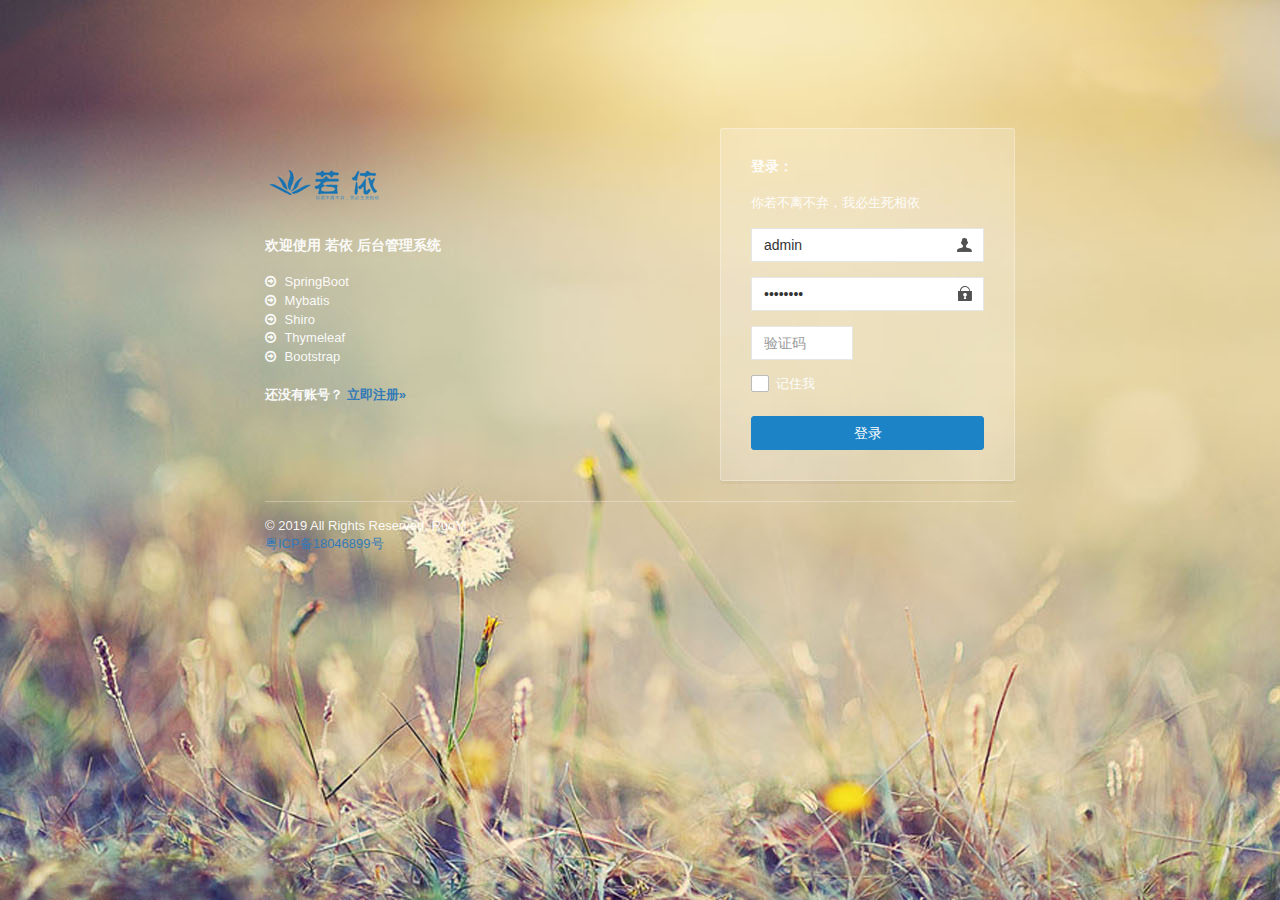
==== src/main/resources/templates/login.html @ a2b91b06 "123213" ====
<!DOCTYPE html>
<html  lang="zh" xmlns:th="http://www.thymeleaf.org">
<head>
    <meta charset="utf-8">
    <meta name="viewport" content="width=device-width, initial-scale=1.0, maximum-scale=1.0">
    
    <title>若依管理系统</title>
    <meta name="keywords" content="若依,若依开源,若依框架,若依系统,ruoyi">
    <meta name="description" content="若依基于SpringBoot2.0的权限管理系统 易读易懂、界面简洁美观。 核心技术采用Spring、MyBatis、Shiro没有任何其它重度依赖">
    <link href="../static/css/bootstrap.min.css" th:href="@{/css/bootstrap.min.css}" rel="stylesheet"/>
    <link href="../static/css/font-awesome.min.css" th:href="@{/css/font-awesome.min.css}" rel="stylesheet"/>
    <link href="../static/css/style.css" th:href="@{/css/style.css}" rel="stylesheet"/>
    <link href="../static/css/login.min.css" th:href="@{/css/login.min.css}" rel="stylesheet"/>
    <link href="../static/ruoyi/css/ry-ui.css" th:href="@{/ruoyi/css/ry-ui.css?v=3.2.0}" rel="stylesheet"/>
    <!--[if lt IE 9]>
    <meta http-equiv="refresh" content="0;ie.html" />
    <![endif]-->
    <link rel="shortcut icon" href="../static/favicon.ico" th:href="@{favicon.ico}"/>
    <style type="text/css">label.error { position:inherit;  }</style>
    <script>
        if(window.top!==window.self){window.top.location=window.location};
    </script>
</head>

<body class="signin">

    <div class="signinpanel">
        <div class="row">
            <div class="col-sm-7">
                <div class="signin-info">
                    <div class="logopanel m-b">
                        <h1><img alt="[ 若依 ]" src="../static/ruoyi.png" th:src="@{/ruoyi.png}"></h1>
                    </div>
                    <div class="m-b"></div>
                    <h4>欢迎使用 <strong>若依 后台管理系统</strong></h4>
                    <ul class="m-b">
                        <li><i class="fa fa-arrow-circle-o-right m-r-xs"></i> SpringBoot</li>
                        <li><i class="fa fa-arrow-circle-o-right m-r-xs"></i> Mybatis</li>
                        <li><i class="fa fa-arrow-circle-o-right m-r-xs"></i> Shiro</li>
                        <li><i class="fa fa-arrow-circle-o-right m-r-xs"></i> Thymeleaf</li>
                        <li><i class="fa fa-arrow-circle-o-right m-r-xs"></i> Bootstrap</li>
                    </ul>
                    <strong>还没有账号？ <a href="#">立即注册&raquo;</a></strong>
                </div>
            </div>
            <div class="col-sm-5">
                <form id="signupForm">
                    <h4 class="no-margins">登录：</h4>
                    <p class="m-t-md">你若不离不弃，我必生死相依</p>
                    <input type="text"     name="username" class="form-control uname"     placeholder="用户名" value="admin"    />
                    <input type="password" name="password" class="form-control pword"     placeholder="密码"   value="admin123" />
					<div class="row m-t" th:if="${captchaEnabled==true}">
						<div class="col-xs-6">
						    <input type="text" name="validateCode" class="form-control code" placeholder="验证码" maxlength="5" autocomplete="off">
						</div>
						<div class="col-xs-6">
							<a href="javascript:void(0);" title="点击更换验证码">
								<img th:src="@{captcha/captchaImage(type=${captchaType})}" class="imgcode" width="85%"/>
							</a>
						</div>
					</div>
                    <div class="checkbox-custom" th:classappend="${captchaEnabled==false} ? 'm-t'">
				        <input type="checkbox" id="rememberme" name="rememberme"> <label for="rememberme">记住我</label>
				    </div>
                    <button class="btn btn-success btn-block" id="btnSubmit" data-loading="正在验证登录，请稍后...">登录</button>
                </form>
            </div>
        </div>
        <div class="signup-footer">
            <div class="pull-left">
                &copy; 2019 All Rights Reserved. RuoYi <br>
                <a href="http://www.miitbeian.gov.cn/" target="_blank" rel="nofollow">粤ICP备18046899号</a><br>
            </div>
        </div>
    </div>
<script th:inline="javascript"> var ctx = [[@{/}]]; var captchaType = [[${captchaType}]]; </script>
<!-- 全局js -->
<script src="../static/js/jquery.min.js" th:src="@{/js/jquery.min.js}"></script>
<script src="../static/js/bootstrap.min.js" th:src="@{/js/bootstrap.min.js}"></script>
<!-- 验证插件 -->
<script src="../static/ajax/libs/validate/jquery.validate.min.js" th:src="@{/ajax/libs/validate/jquery.validate.min.js}"></script>
<script src="../static/ajax/libs/validate/messages_zh.min.js" th:src="@{/ajax/libs/validate/messages_zh.min.js}"></script>
<script src="../static/ajax/libs/layer/layer.min.js" th:src="@{/ajax/libs/layer/layer.min.js}"></script>
<script src="../static/ajax/libs/blockUI/jquery.blockUI.js" th:src="@{/ajax/libs/blockUI/jquery.blockUI.js}"></script>
<script src="http://tajs.qq.com/stats?sId=62048022"></script>
<script src="../static/ruoyi/js/ry-ui.js" th:src="@{/ruoyi/js/ry-ui.js?v=3.2.0}"></script>
<script src="../static/ruoyi/login.js" th:src="@{/ruoyi/login.js}"></script>
</body>
</html>
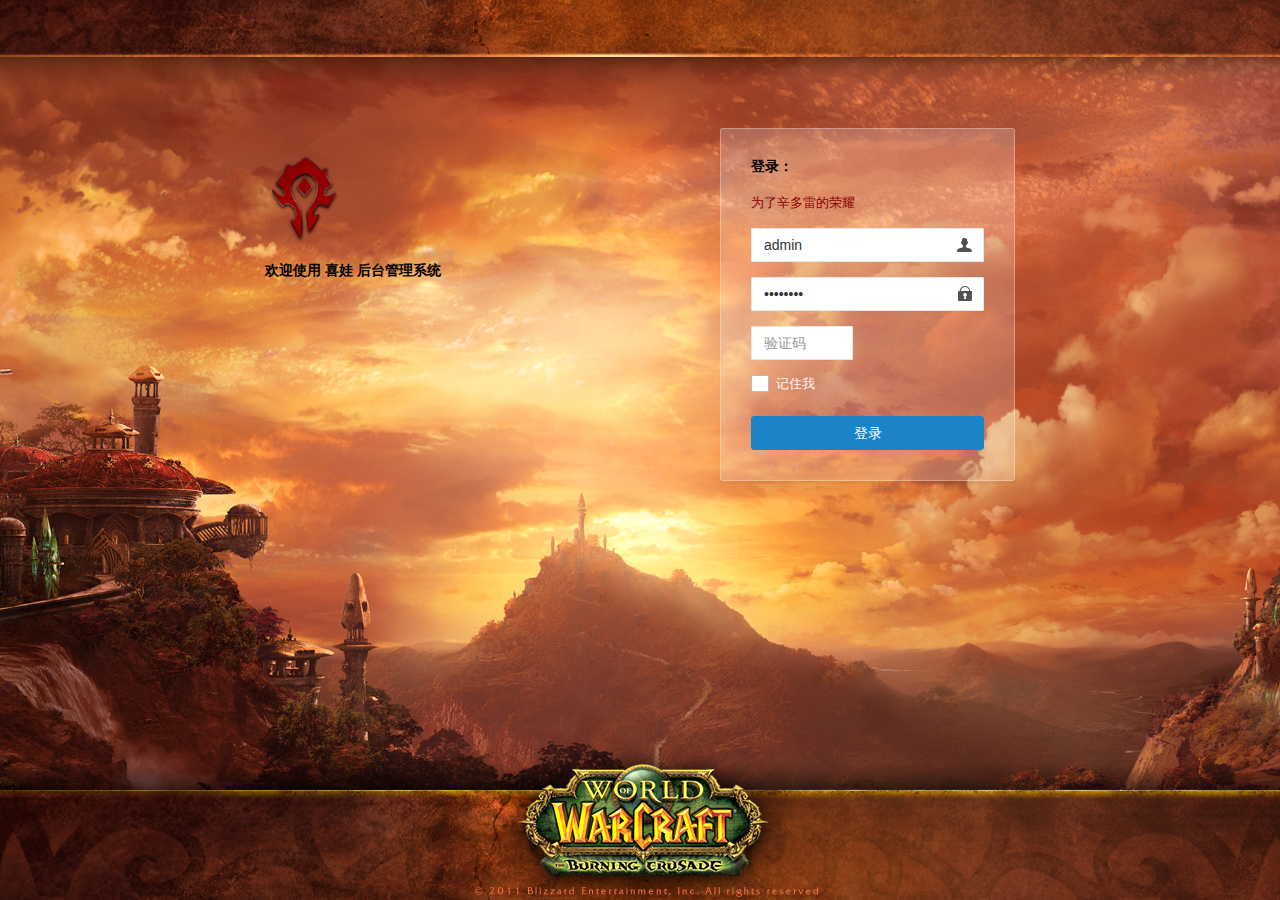
==== commit 8cbd4554: "xiwa" ====
--- a/src/main/resources/templates/login.html
+++ b/src/main/resources/templates/login.html
@@ -4,9 +4,7 @@
     <meta charset="utf-8">
     <meta name="viewport" content="width=device-width, initial-scale=1.0, maximum-scale=1.0">
     
-    <title>若依管理系统</title>
-    <meta name="keywords" content="若依,若依开源,若依框架,若依系统,ruoyi">
-    <meta name="description" content="若依基于SpringBoot2.0的权限管理系统 易读易懂、界面简洁美观。 核心技术采用Spring、MyBatis、Shiro没有任何其它重度依赖">
+    <title>喜娃管理系统</title>
     <link href="../static/css/bootstrap.min.css" th:href="@{/css/bootstrap.min.css}" rel="stylesheet"/>
     <link href="../static/css/font-awesome.min.css" th:href="@{/css/font-awesome.min.css}" rel="stylesheet"/>
     <link href="../static/css/style.css" th:href="@{/css/style.css}" rel="stylesheet"/>
@@ -29,24 +27,16 @@
             <div class="col-sm-7">
                 <div class="signin-info">
                     <div class="logopanel m-b">
-                        <h1><img alt="[ 若依 ]" src="../static/ruoyi.png" th:src="@{/ruoyi.png}"></h1>
+                        <h1><img alt="[ 喜娃 ]" src="../static/ruoyi.png" th:src="@{/ruoyi.png}"></h1>
                     </div>
                     <div class="m-b"></div>
-                    <h4>欢迎使用 <strong>若依 后台管理系统</strong></h4>
-                    <ul class="m-b">
-                        <li><i class="fa fa-arrow-circle-o-right m-r-xs"></i> SpringBoot</li>
-                        <li><i class="fa fa-arrow-circle-o-right m-r-xs"></i> Mybatis</li>
-                        <li><i class="fa fa-arrow-circle-o-right m-r-xs"></i> Shiro</li>
-                        <li><i class="fa fa-arrow-circle-o-right m-r-xs"></i> Thymeleaf</li>
-                        <li><i class="fa fa-arrow-circle-o-right m-r-xs"></i> Bootstrap</li>
-                    </ul>
-                    <strong>还没有账号？ <a href="#">立即注册&raquo;</a></strong>
+                    <h4>欢迎使用 <strong>喜娃 后台管理系统</strong></h4>
                 </div>
             </div>
             <div class="col-sm-5">
                 <form id="signupForm">
                     <h4 class="no-margins">登录：</h4>
-                    <p class="m-t-md">你若不离不弃，我必生死相依</p>
+                    <p class="m-t-md">为了辛多雷的荣耀</p>
                     <input type="text"     name="username" class="form-control uname"     placeholder="用户名" value="admin"    />
                     <input type="password" name="password" class="form-control pword"     placeholder="密码"   value="admin123" />
 					<div class="row m-t" th:if="${captchaEnabled==true}">
@@ -66,12 +56,6 @@
                 </form>
             </div>
         </div>
-        <div class="signup-footer">
-            <div class="pull-left">
-                &copy; 2019 All Rights Reserved. RuoYi <br>
-                <a href="http://www.miitbeian.gov.cn/" target="_blank" rel="nofollow">粤ICP备18046899号</a><br>
-            </div>
-        </div>
     </div>
 <script th:inline="javascript"> var ctx = [[@{/}]]; var captchaType = [[${captchaType}]]; </script>
 <!-- 全局js -->
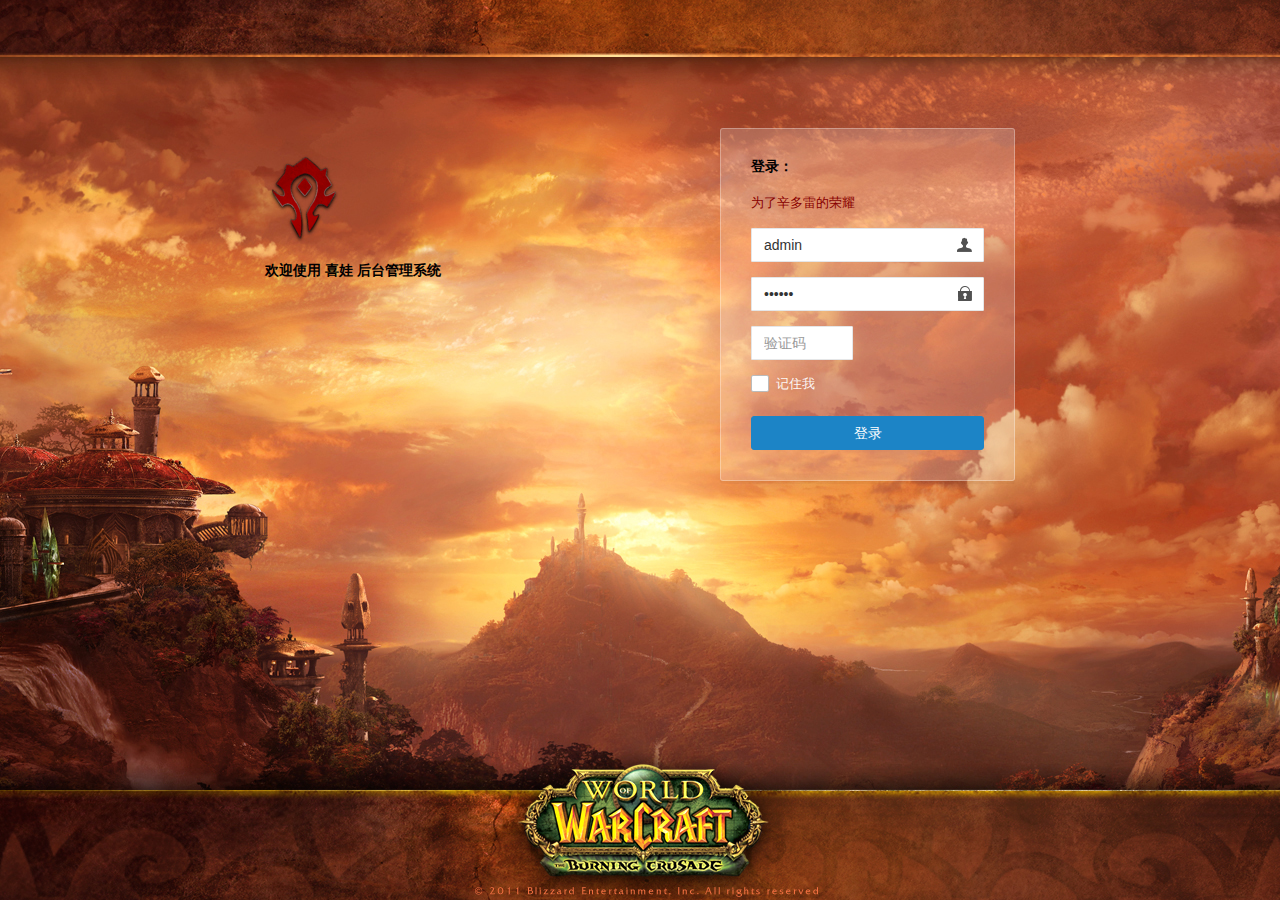
==== commit aefa5ba2: "增加强制退出功能" ====
--- a/src/main/resources/templates/login.html
+++ b/src/main/resources/templates/login.html
@@ -38,7 +38,7 @@
                     <h4 class="no-margins">登录：</h4>
                     <p class="m-t-md">为了辛多雷的荣耀</p>
                     <input type="text"     name="username" class="form-control uname"     placeholder="用户名" value="admin"    />
-                    <input type="password" name="password" class="form-control pword"     placeholder="密码"   value="admin123" />
+                    <input type="password" name="password" class="form-control pword"     placeholder="密码"   value="123456" />
 					<div class="row m-t" th:if="${captchaEnabled==true}">
 						<div class="col-xs-6">
 						    <input type="text" name="validateCode" class="form-control code" placeholder="验证码" maxlength="5" autocomplete="off">
